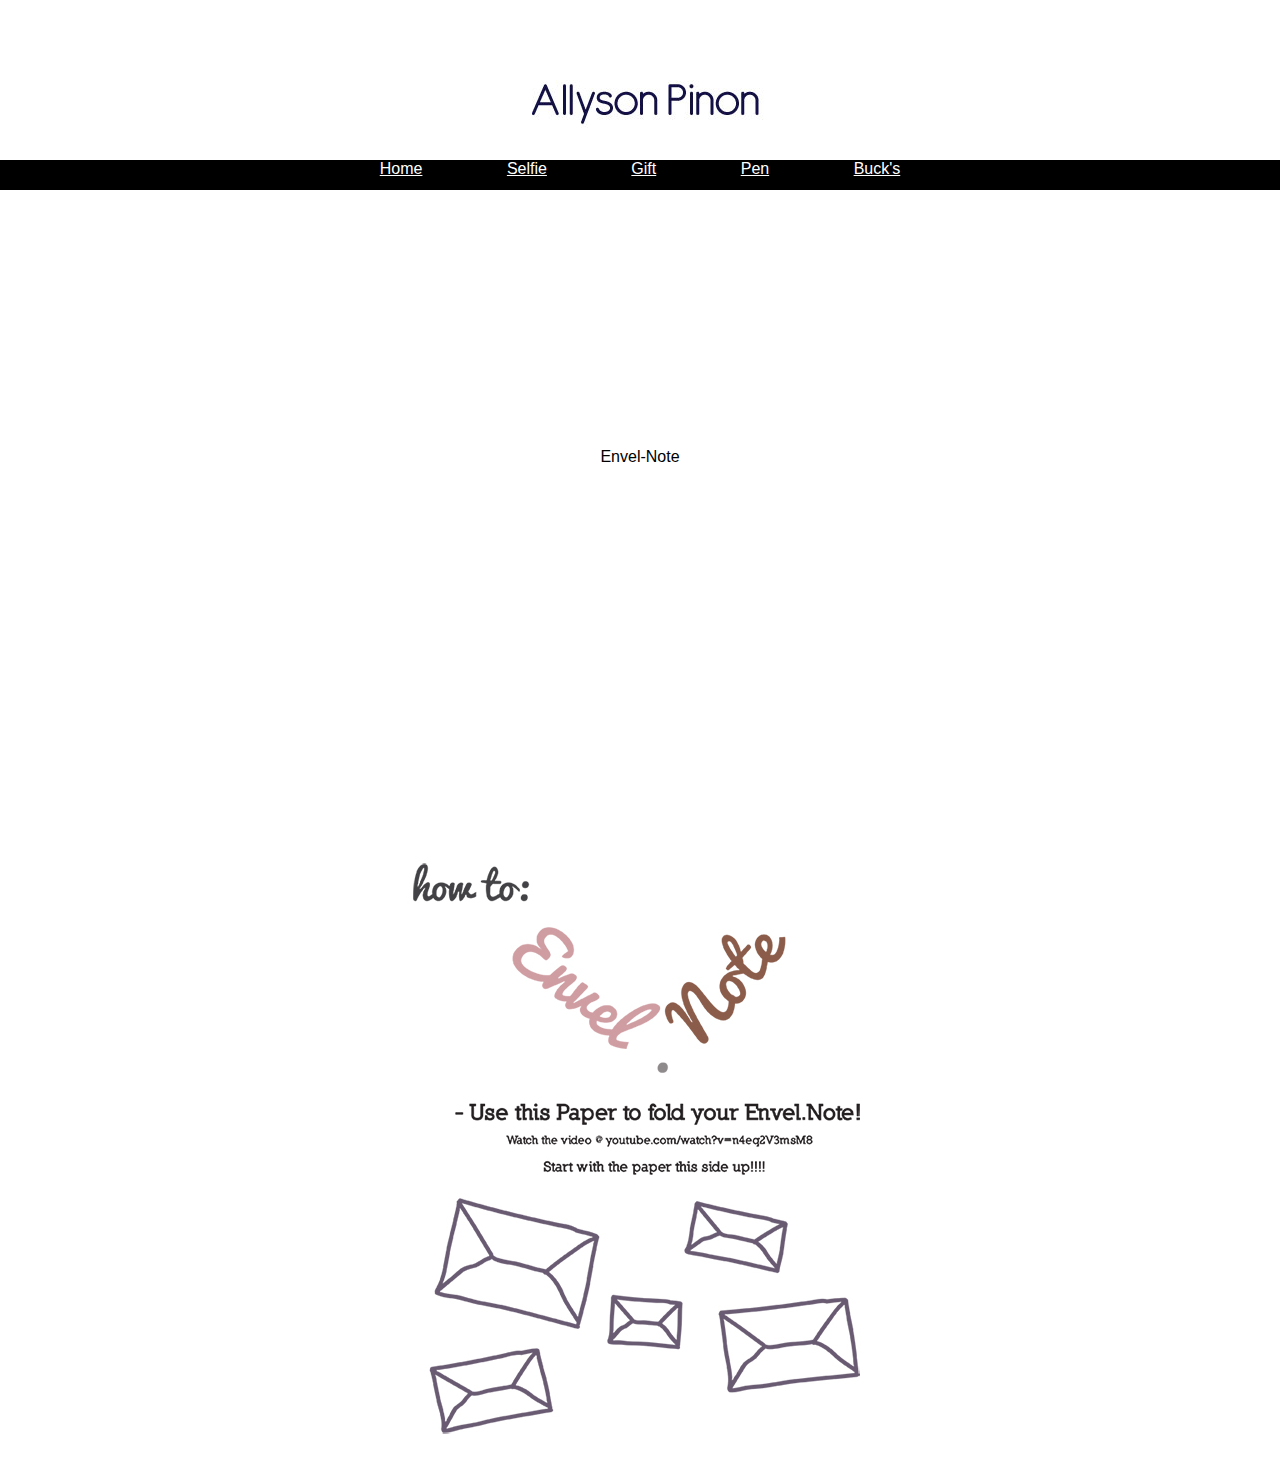
==== becomethemaster.html @ b1eaed89 "pls" ====
<html>
	<head>
		<title> Allyson Pinon</title>
		<link rel="stylesheet" type="text/css" href="brand.css" />
		</head>
		<body>
		<div class="nav">
				<a href="http://allysonpinon.github.io">Home</a>
				<a href="http://allysonpinon.github.io/selfie-project.html">Selfie</a>
				<a href="http://allysonpinon.github.io/gift-project.html">Gift</a>
				<a href="http://allysonpinon.github.io/penmightier.html">Pen</a>
				<a href="http://allysonpinon.github.io/bucks.html">Buck's</a>
				
			
				</div>
			 </a>
			 <center>

			
			
			 
			 
			 
			 <img src="images/temp_title.jpg"/>
		
			 

				<br>
				<br>
				<br>
				<br>
				<br>
				<br>
				<br>
				<br>
				<br>
				<br>
				<br>
		 
		 
		 <a href="index.html">
		 
		 		 </a>
			Envel-Note			<br>
			<br>
			<br>
			
			<iframe width="560" height="315" src="//www.youtube.com/embed/n4eq2V3msM8" frameborder="0" allowfullscreen></iframe>
				
		
			<br>
				<img src="images/Envel-note-paper.jpg"/> 
	
			</center>
			
			
		</body>
		
		</html>
---- brand.css ----
body{
	background: #ffffff;
	font-family: Helvetica, Arial, serif;
	text-align:  center;
}
	
.nav {
	position: fixed;
	top: 10em;
	right: 0;
	left: 0;
	height: 30px;
	background:  #000;
	z-index: 1000;
	text-align: center;
	
}

.nav a {
	color: #fff;
	margin: 0 40px;

}

.nav a:hover {
	color:  pink;
}
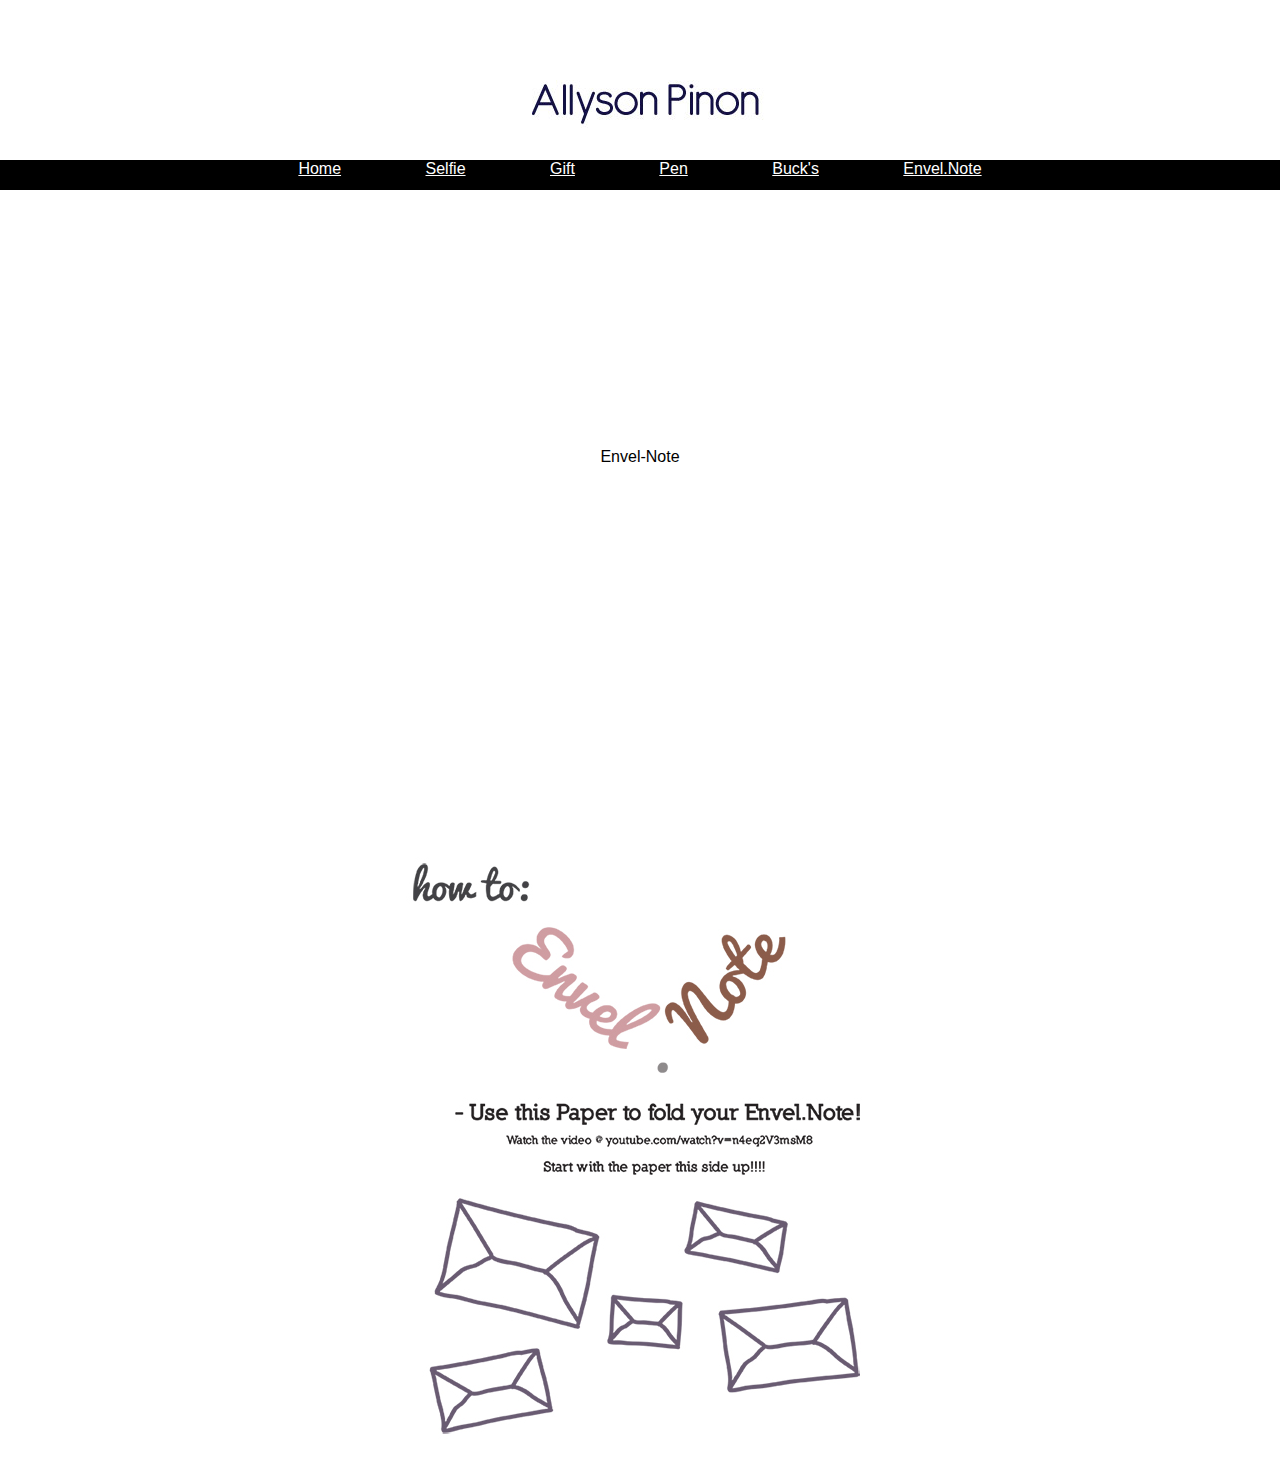
==== commit ba97bbb9: "pls" ====
--- a/becomethemaster.html
+++ b/becomethemaster.html
@@ -10,6 +10,7 @@
 				<a href="http://allysonpinon.github.io/gift-project.html">Gift</a>
 				<a href="http://allysonpinon.github.io/penmightier.html">Pen</a>
 				<a href="http://allysonpinon.github.io/bucks.html">Buck's</a>
+				<a href="http://allysonpinon.github.io/becomethemaster.html">Envel.Note</a>
 				
 			
 				</div>
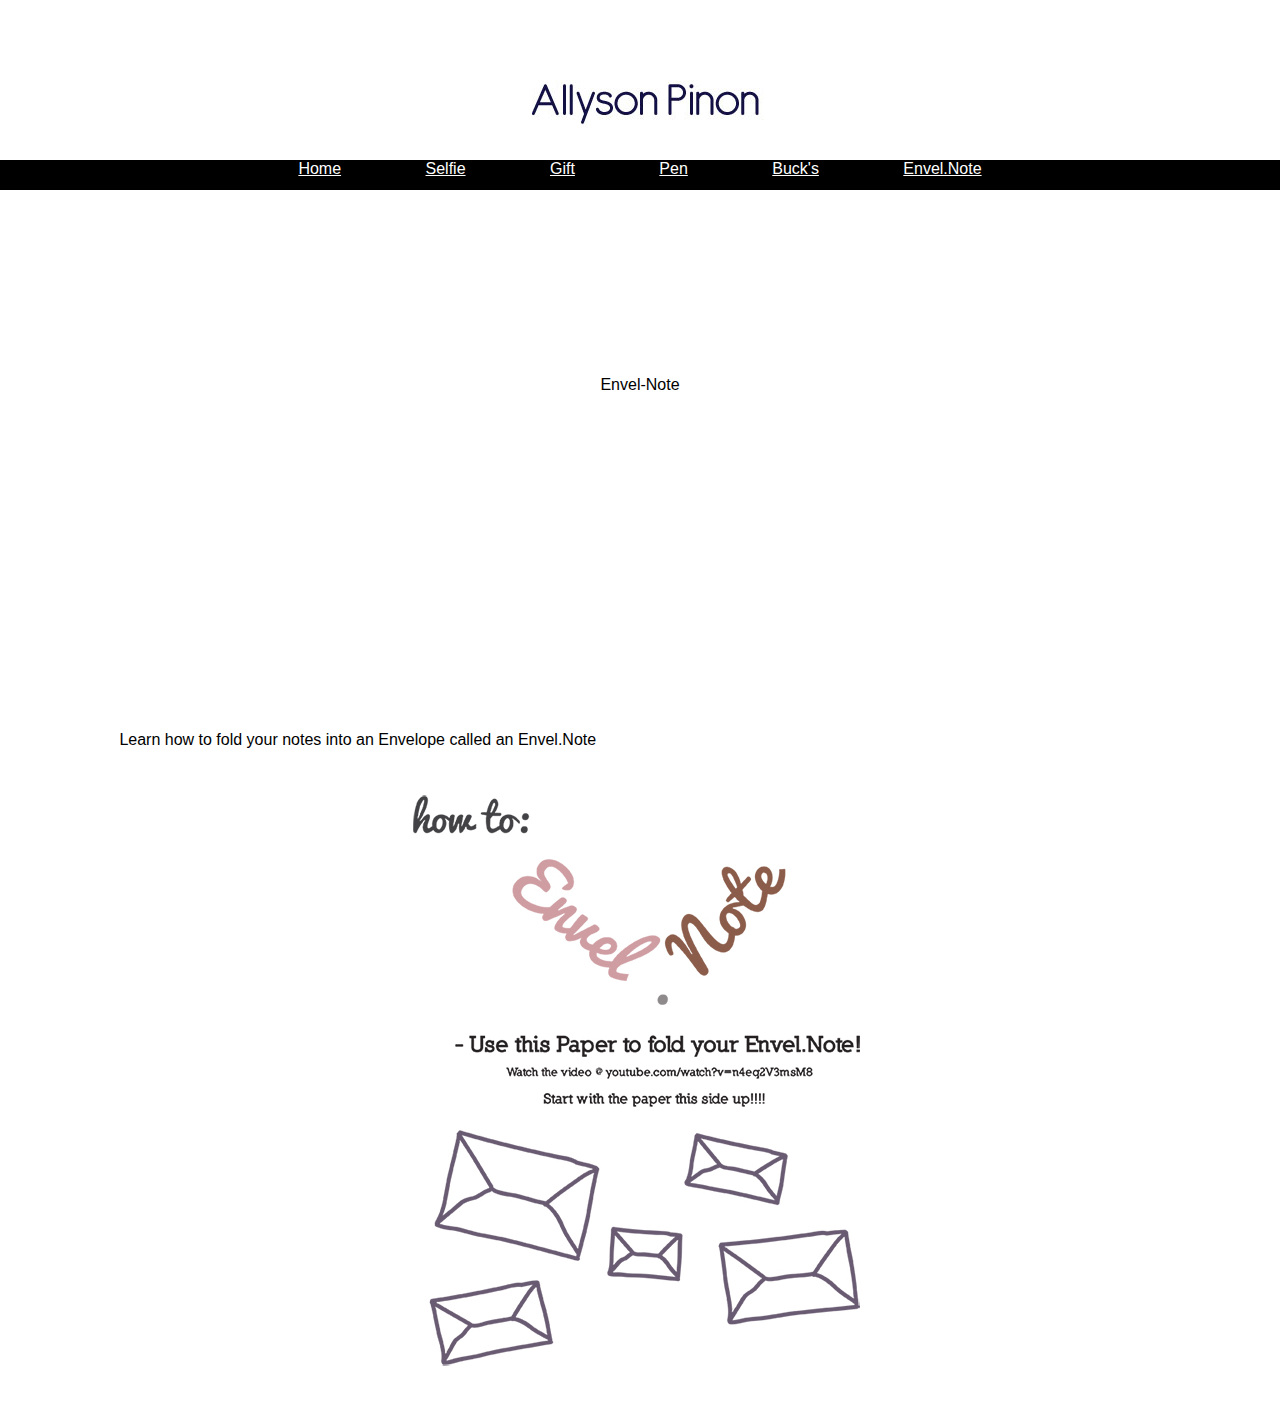
==== commit f5e92bac: "jkj" ====
--- a/becomethemaster.html
+++ b/becomethemaster.html
@@ -33,10 +33,7 @@
 				<br>
 				<br>
 				<br>
-				<br>
-				<br>
-				<br>
-				<br>
+				
 		 
 		 
 		 <a href="index.html">
@@ -45,7 +42,7 @@
 			Envel-Note			<br>
 			<br>
 			<br>
-			
+			Learn how to fold your notes into an Envelope called an Envel.Note
 			<iframe width="560" height="315" src="//www.youtube.com/embed/n4eq2V3msM8" frameborder="0" allowfullscreen></iframe>
 				
 		
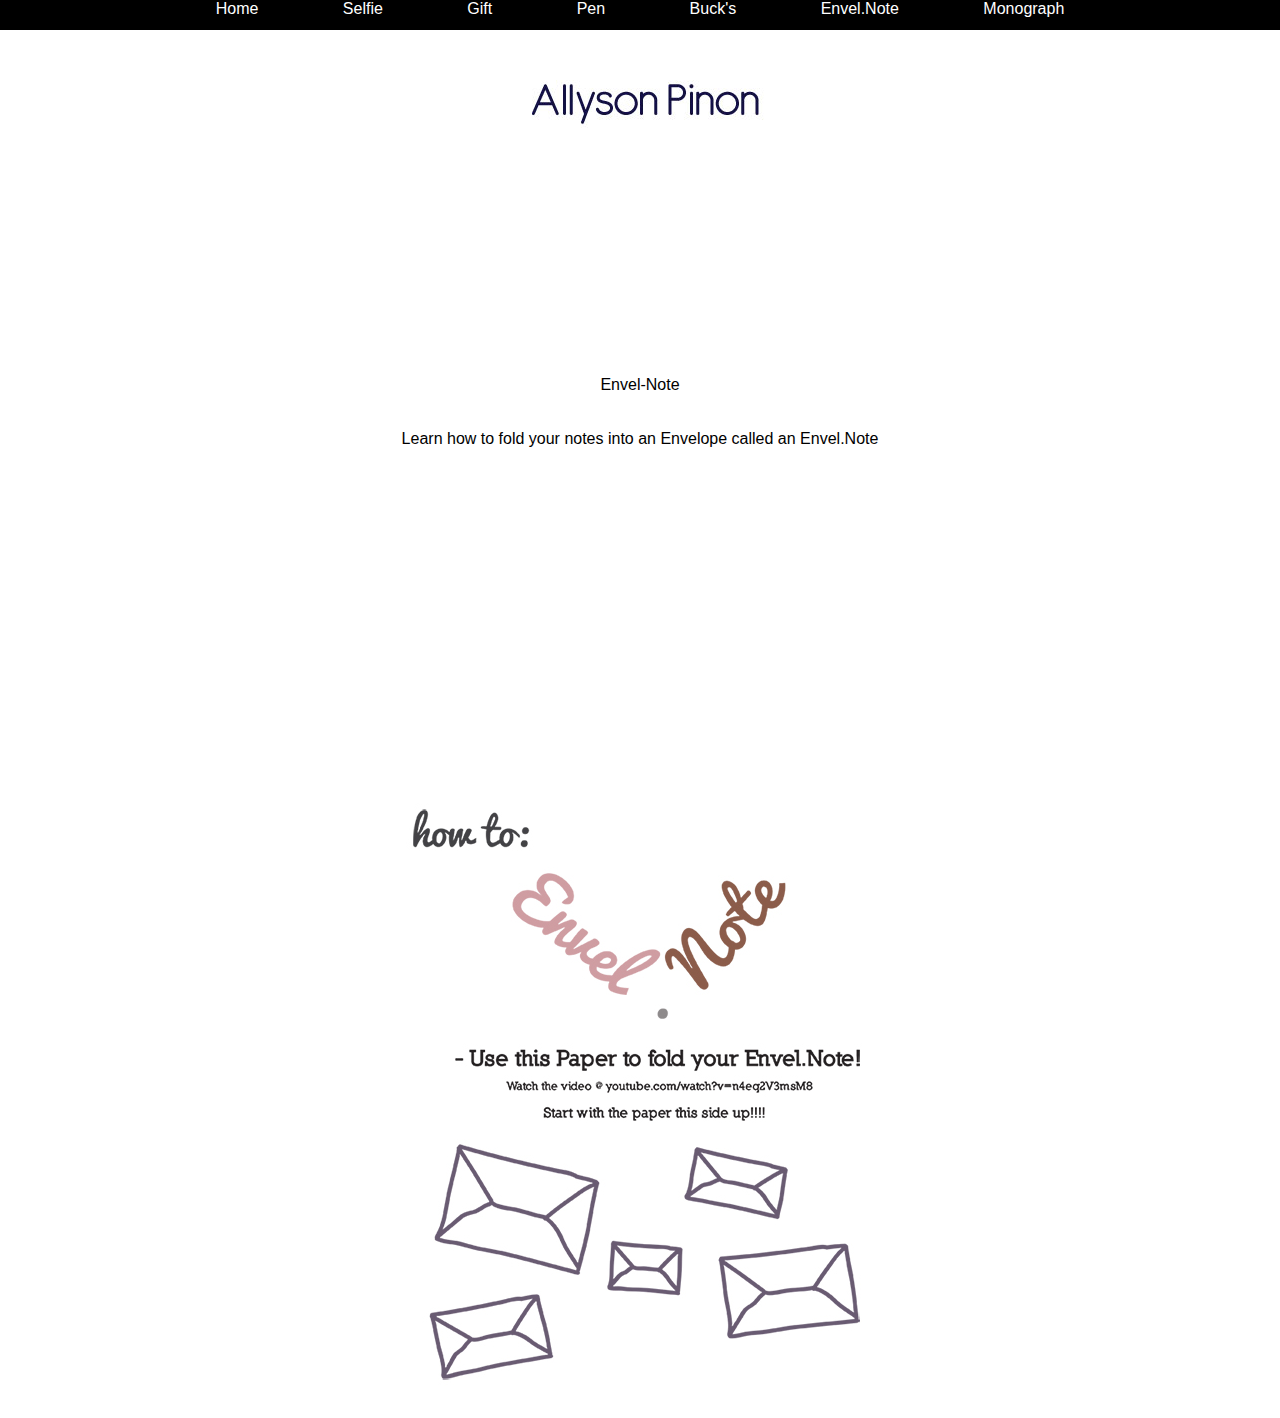
==== commit 0c4baeca: "fixed links" ====
--- a/becomethemaster.html
+++ b/becomethemaster.html
@@ -11,6 +11,7 @@
 				<a href="http://allysonpinon.github.io/penmightier.html">Pen</a>
 				<a href="http://allysonpinon.github.io/bucks.html">Buck's</a>
 				<a href="http://allysonpinon.github.io/becomethemaster.html">Envel.Note</a>
+				<a href="http://allysonpinon.github.io/monograph.html">Monograph</a>
 				
 			
 				</div>
@@ -43,6 +44,7 @@
 			<br>
 			<br>
 			Learn how to fold your notes into an Envelope called an Envel.Note
+			<br>
 			<iframe width="560" height="315" src="//www.youtube.com/embed/n4eq2V3msM8" frameborder="0" allowfullscreen></iframe>
 				
 		
--- a/brand.css
+++ b/brand.css
@@ -6,7 +6,7 @@
 	
 .nav {
 	position: fixed;
-	top: 10em;
+	top: 0em;
 	right: 0;
 	left: 0;
 	height: 30px;
@@ -24,4 +24,22 @@
 
 .nav a:hover {
 	color:  pink;
-}	+}	
+
+body{
+	background: #ffffff;
+	font-family: Helvetica, Arial, serif
+
+
+}
+h1{
+	font-size: 20px;
+	
+}
+a:link {text-decoration:none;}
+a:visited {text-decoration:none;}
+a:hover {text-decoration:none;}
+a:active {text-decoration:underline;}
+
+a:link {color: fff;}
+
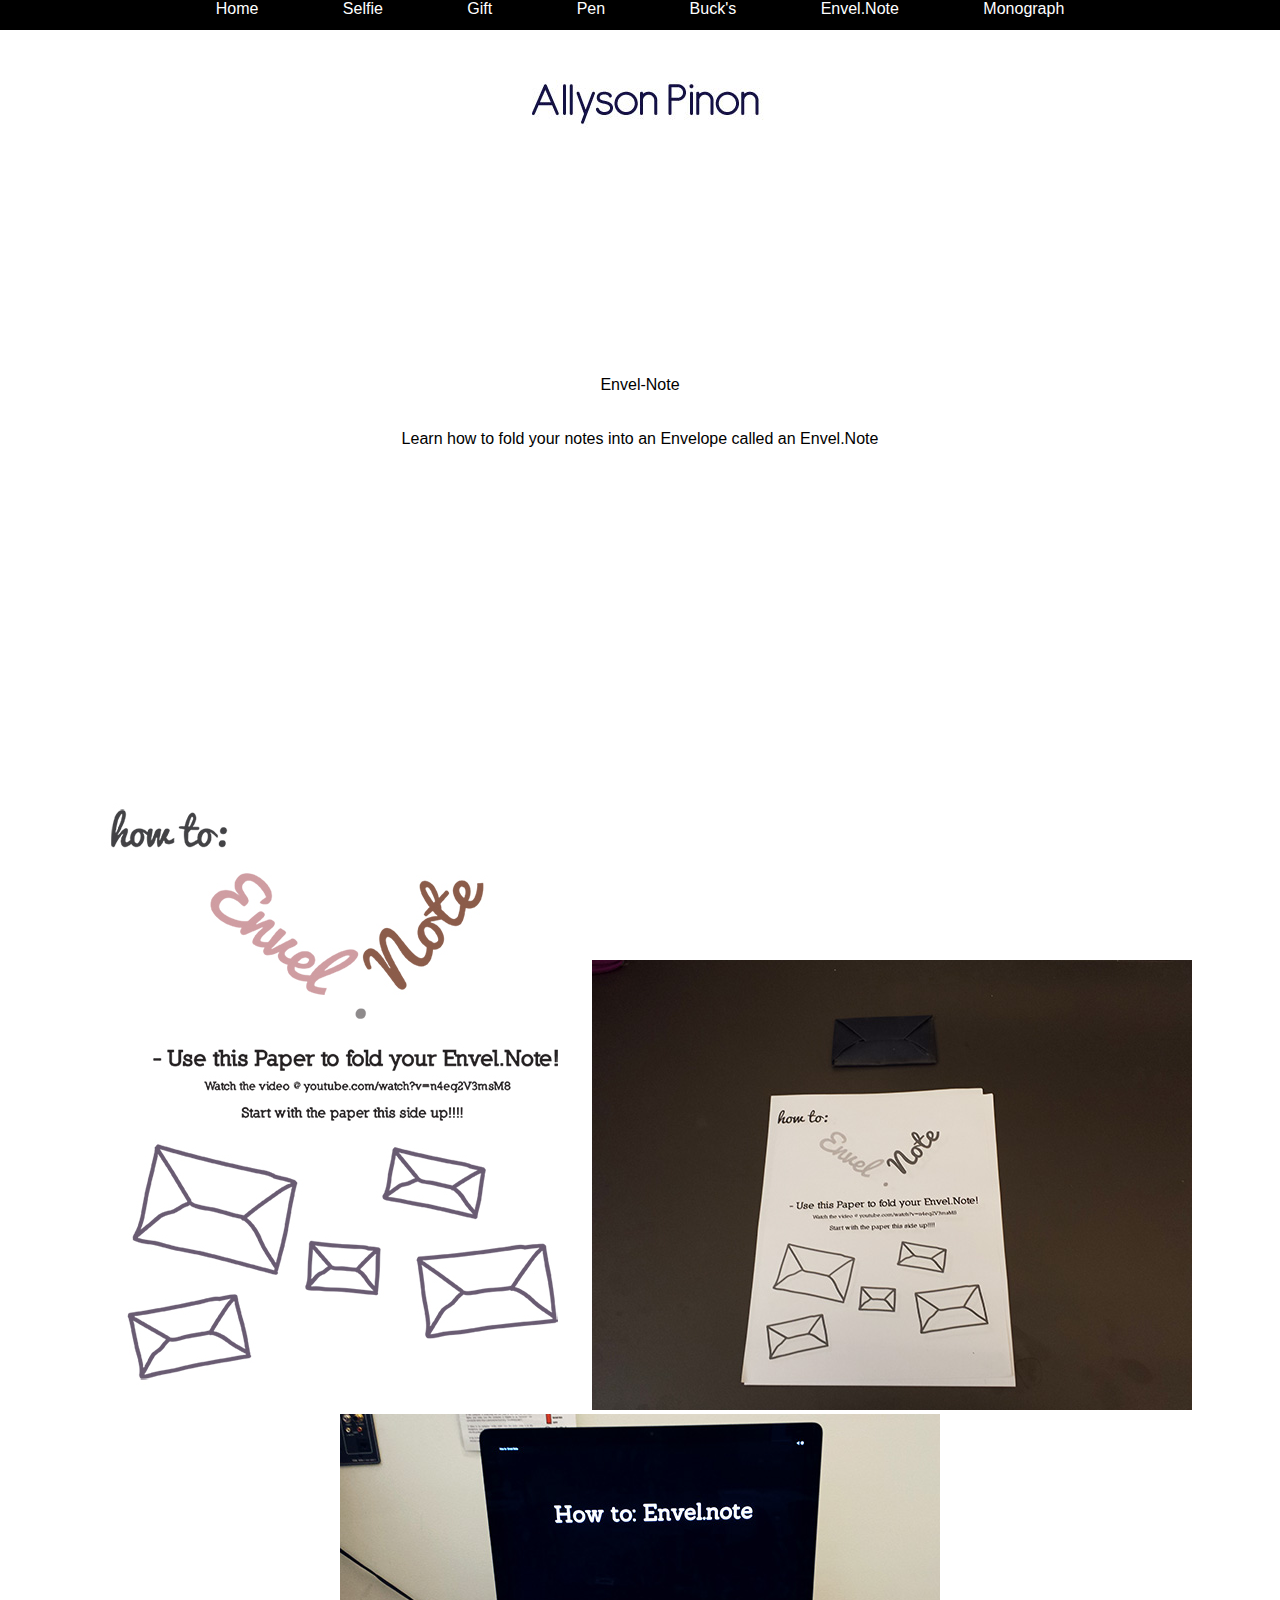
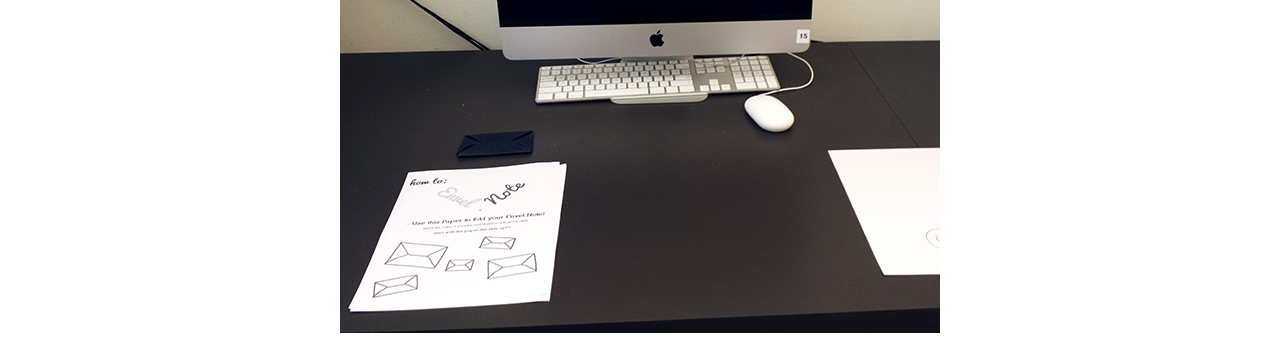
==== commit cad7cf65: "everything updated" ====
--- a/becomethemaster.html
+++ b/becomethemaster.html
@@ -50,6 +50,8 @@
 		
 			<br>
 				<img src="images/Envel-note-paper.jpg"/> 
+				<img src="images/envelnote1.jpg"/> 
+				<img src="images/envelnote2.jpg"/> 
 	
 			</center>
 			
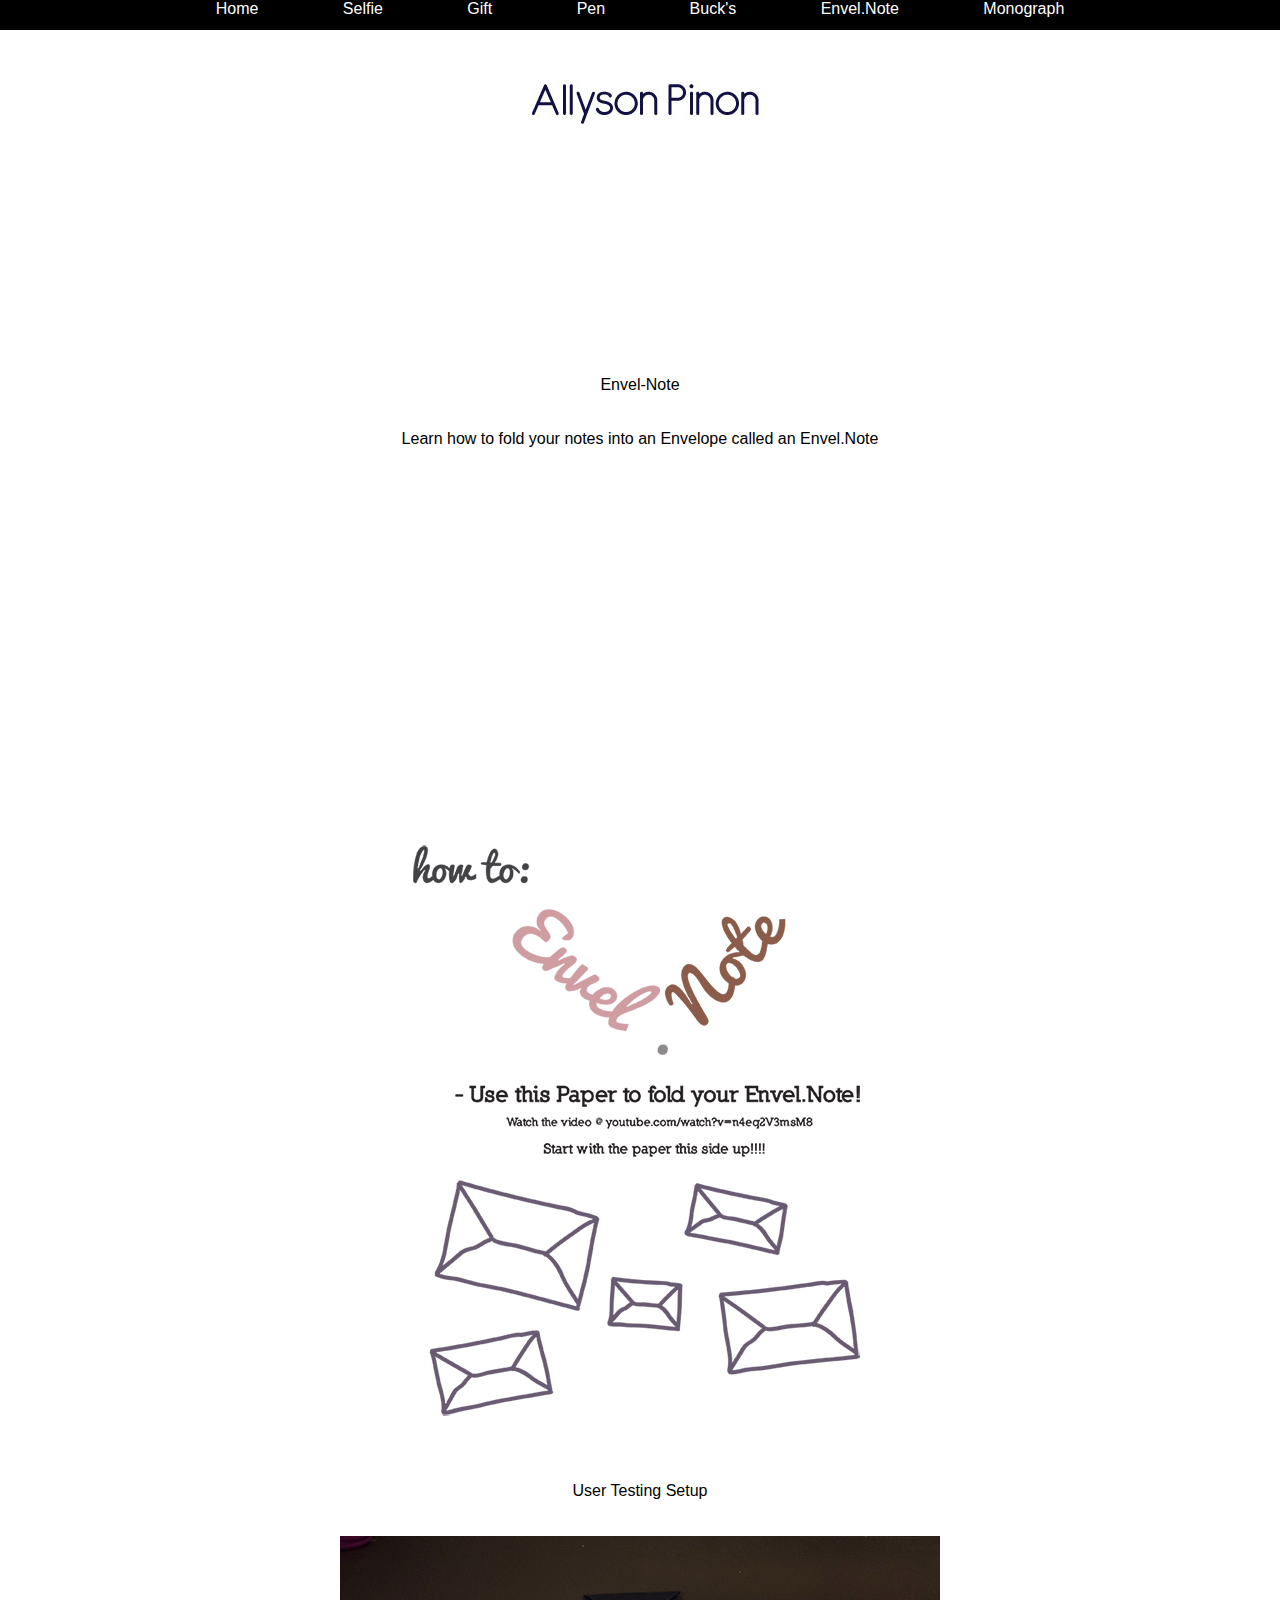
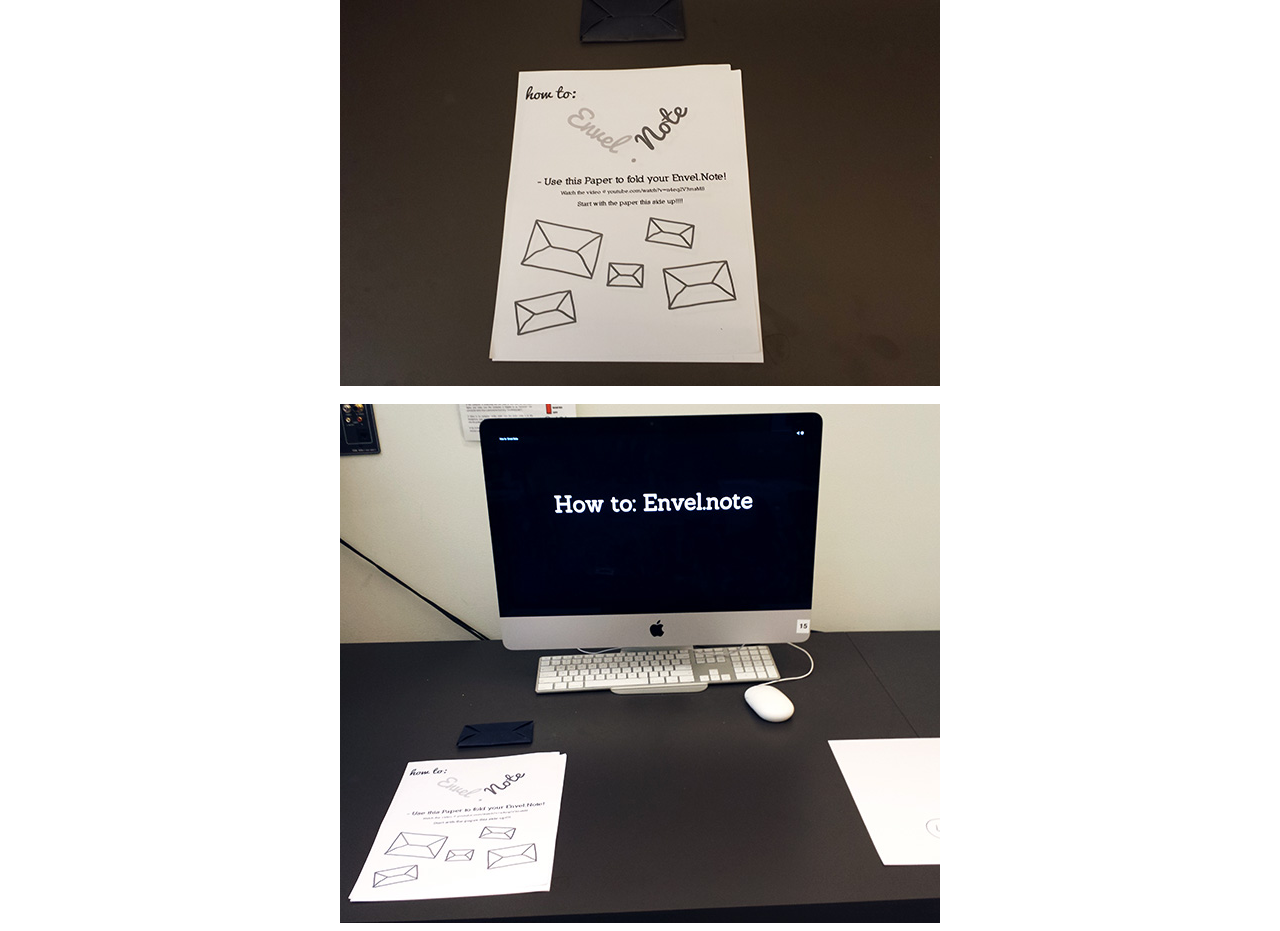
==== commit 72681c06: "added text" ====
--- a/becomethemaster.html
+++ b/becomethemaster.html
@@ -45,12 +45,24 @@
 			<br>
 			Learn how to fold your notes into an Envelope called an Envel.Note
 			<br>
+			<br>
+			<br>
 			<iframe width="560" height="315" src="//www.youtube.com/embed/n4eq2V3msM8" frameborder="0" allowfullscreen></iframe>
 				
 		
 			<br>
 				<img src="images/Envel-note-paper.jpg"/> 
+				<br>
+				<br>
+				<br>
+				User Testing Setup
+				<br>
+				<br>
+				<br>
 				<img src="images/envelnote1.jpg"/> 
+				<br>
+				<br>
+			
 				<img src="images/envelnote2.jpg"/> 
 	
 			</center>
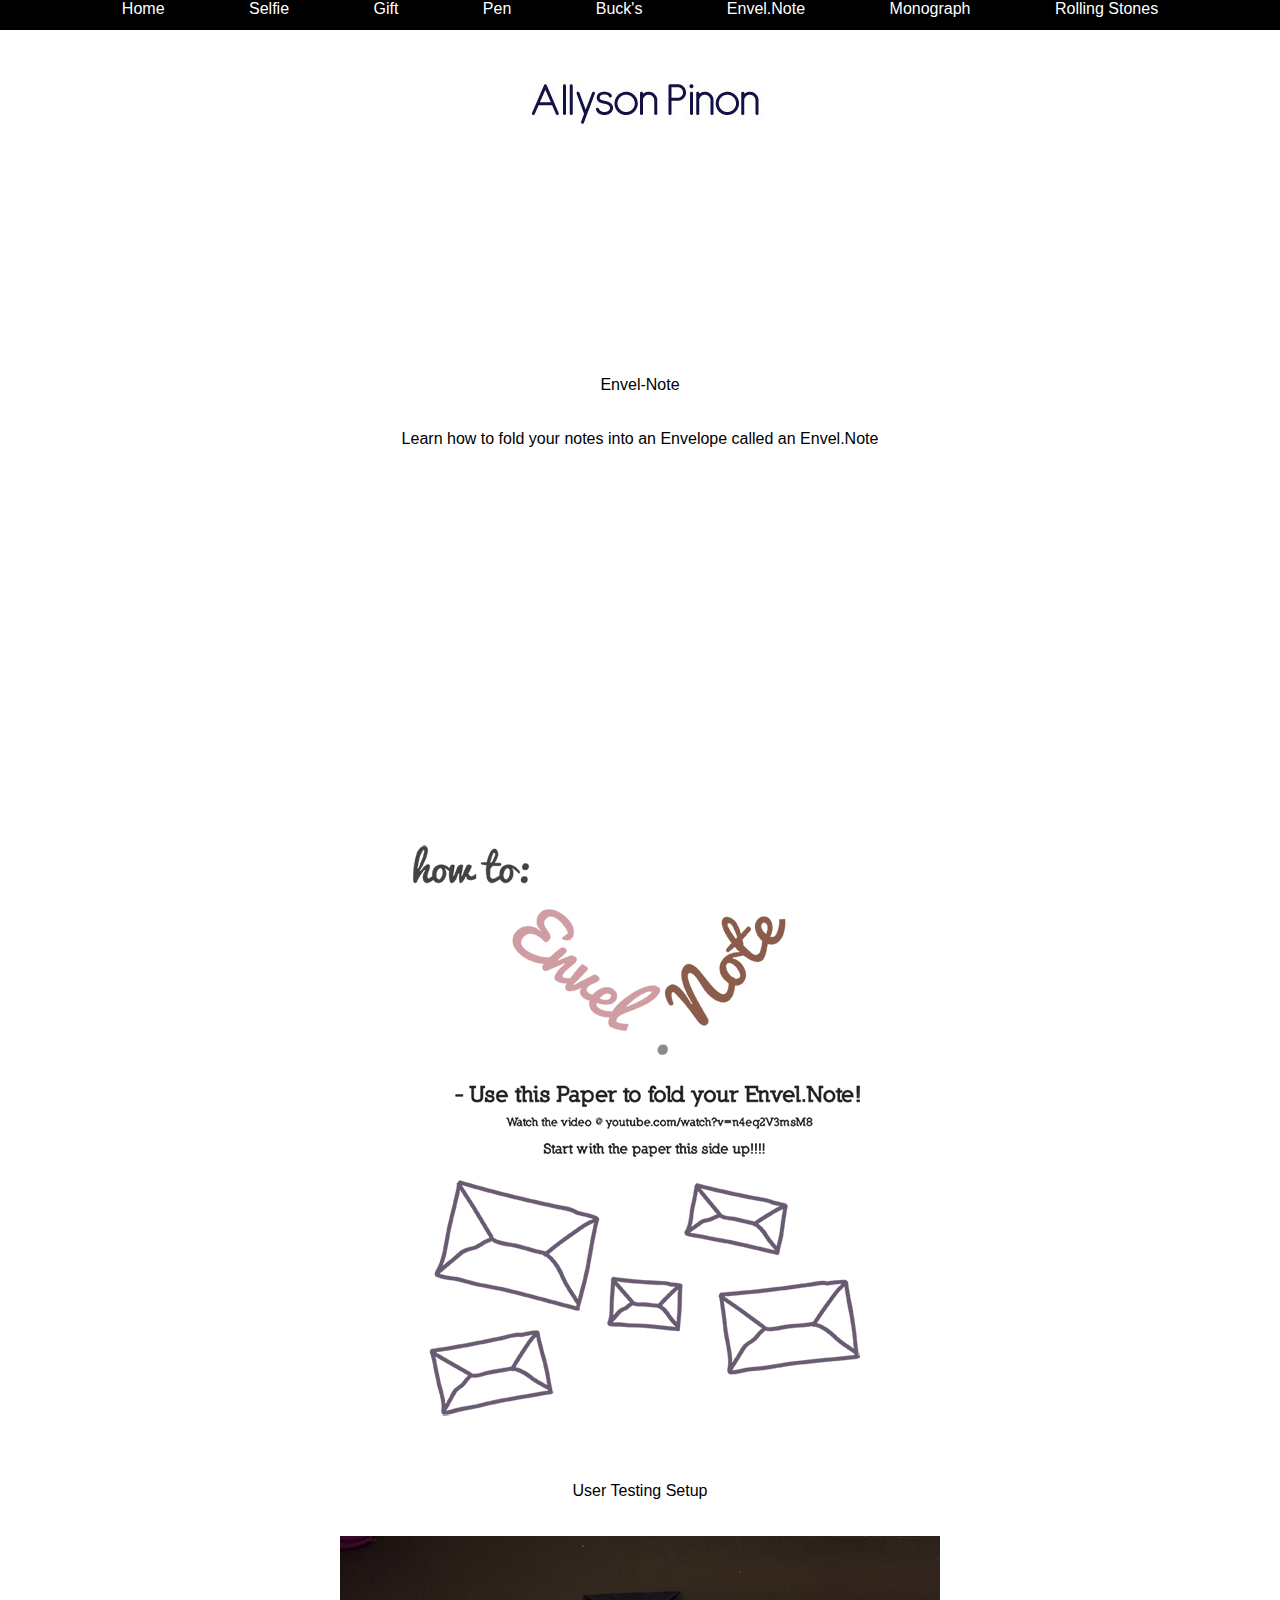
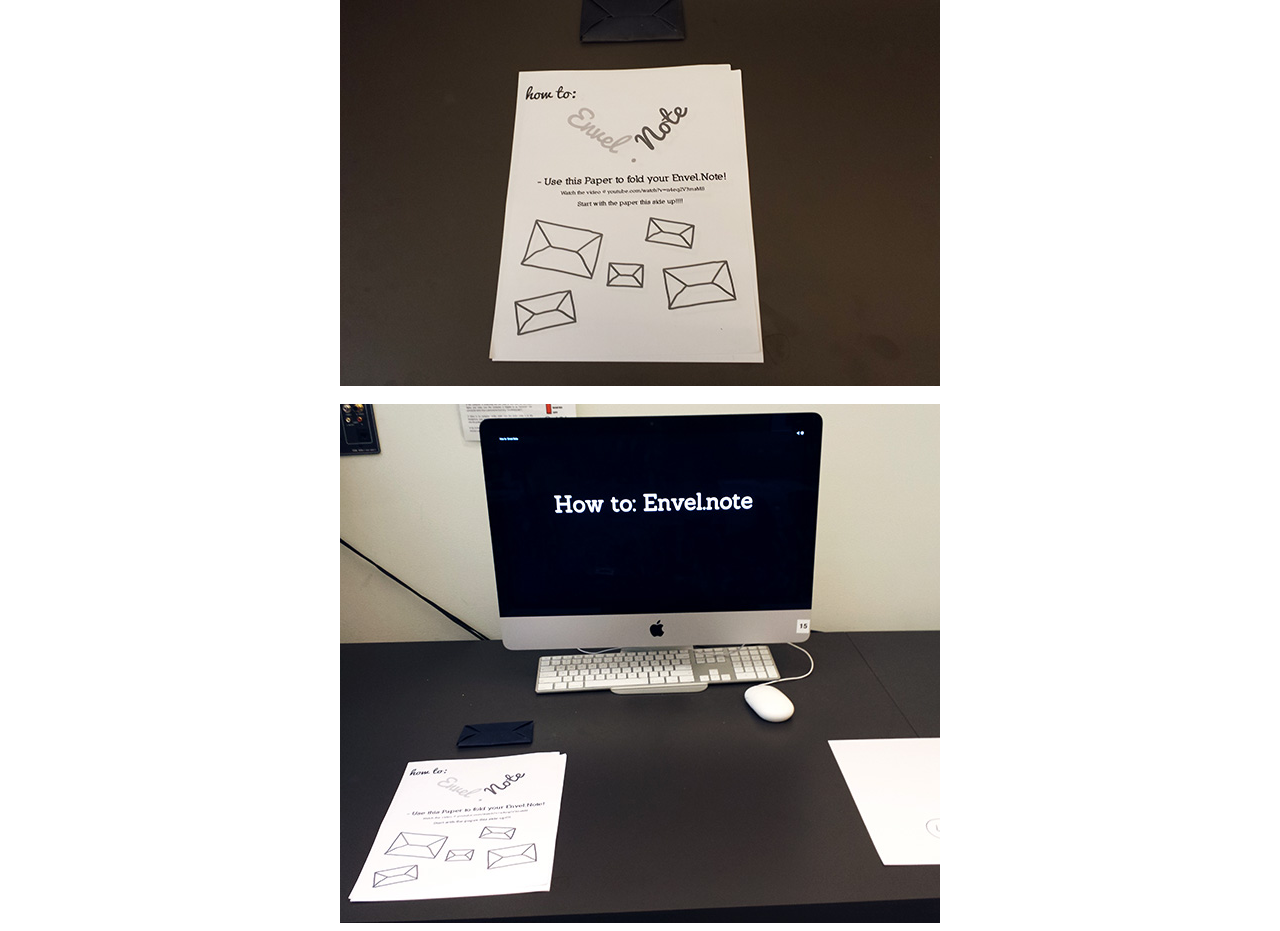
==== commit 45bdda11: "love letter" ====
--- a/becomethemaster.html
+++ b/becomethemaster.html
@@ -12,6 +12,7 @@
 				<a href="http://allysonpinon.github.io/bucks.html">Buck's</a>
 				<a href="http://allysonpinon.github.io/becomethemaster.html">Envel.Note</a>
 				<a href="http://allysonpinon.github.io/monograph.html">Monograph</a>
+				<a href="http://allysonpinon.github.io/loveletter.html">Rolling Stones</a>
 				
 			
 				</div>
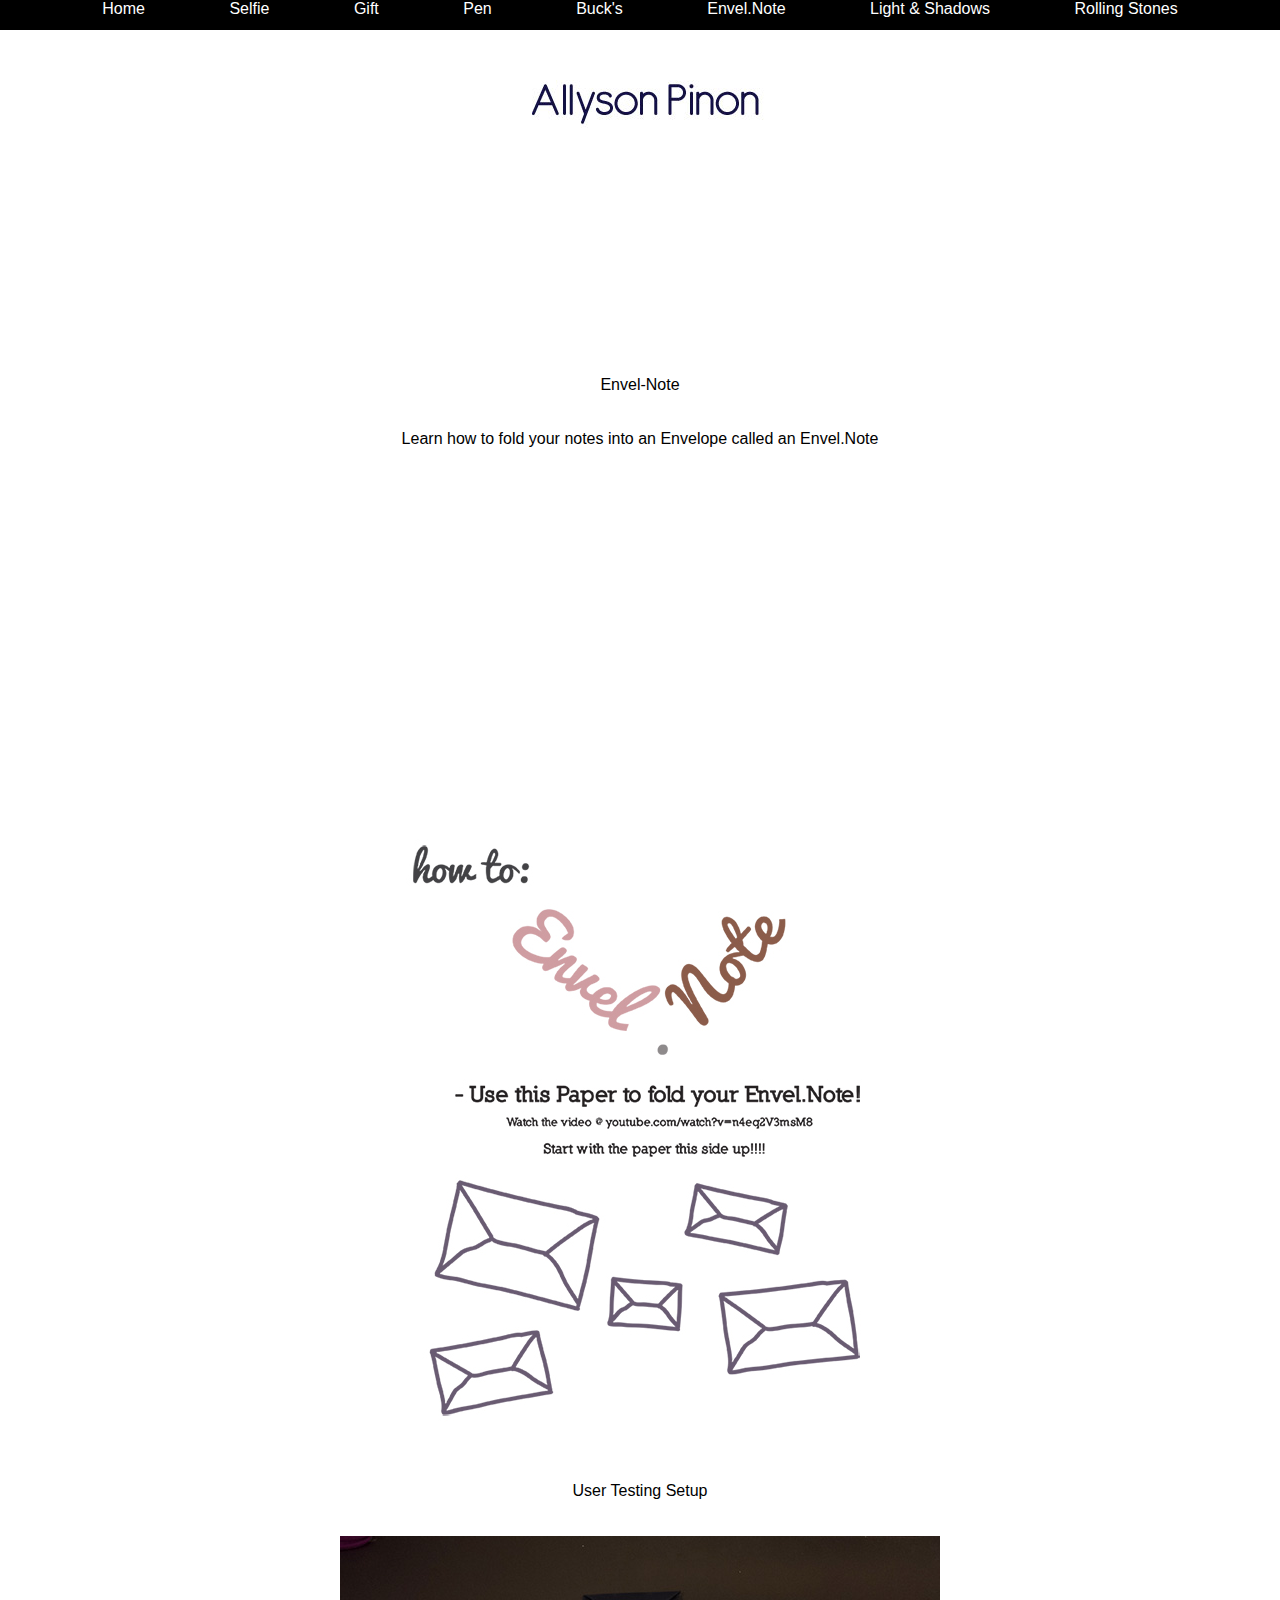
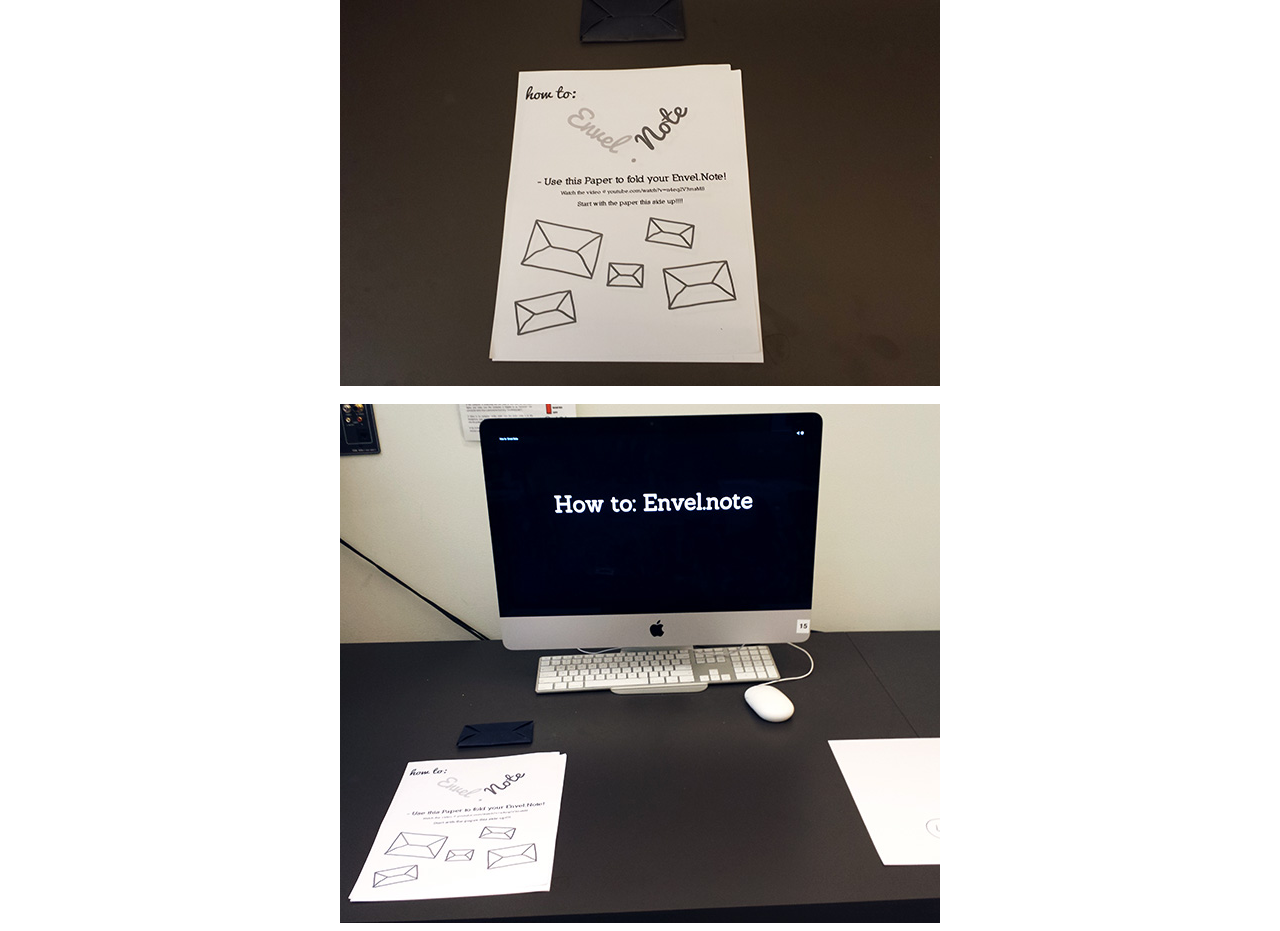
==== commit 747b915b: "title" ====
--- a/becomethemaster.html
+++ b/becomethemaster.html
@@ -11,7 +11,7 @@
 				<a href="http://allysonpinon.github.io/penmightier.html">Pen</a>
 				<a href="http://allysonpinon.github.io/bucks.html">Buck's</a>
 				<a href="http://allysonpinon.github.io/becomethemaster.html">Envel.Note</a>
-				<a href="http://allysonpinon.github.io/monograph.html">Monograph</a>
+				<a href="http://allysonpinon.github.io/monograph.html">Light & Shadows</a>
 				<a href="http://allysonpinon.github.io/loveletter.html">Rolling Stones</a>
 				
 			
